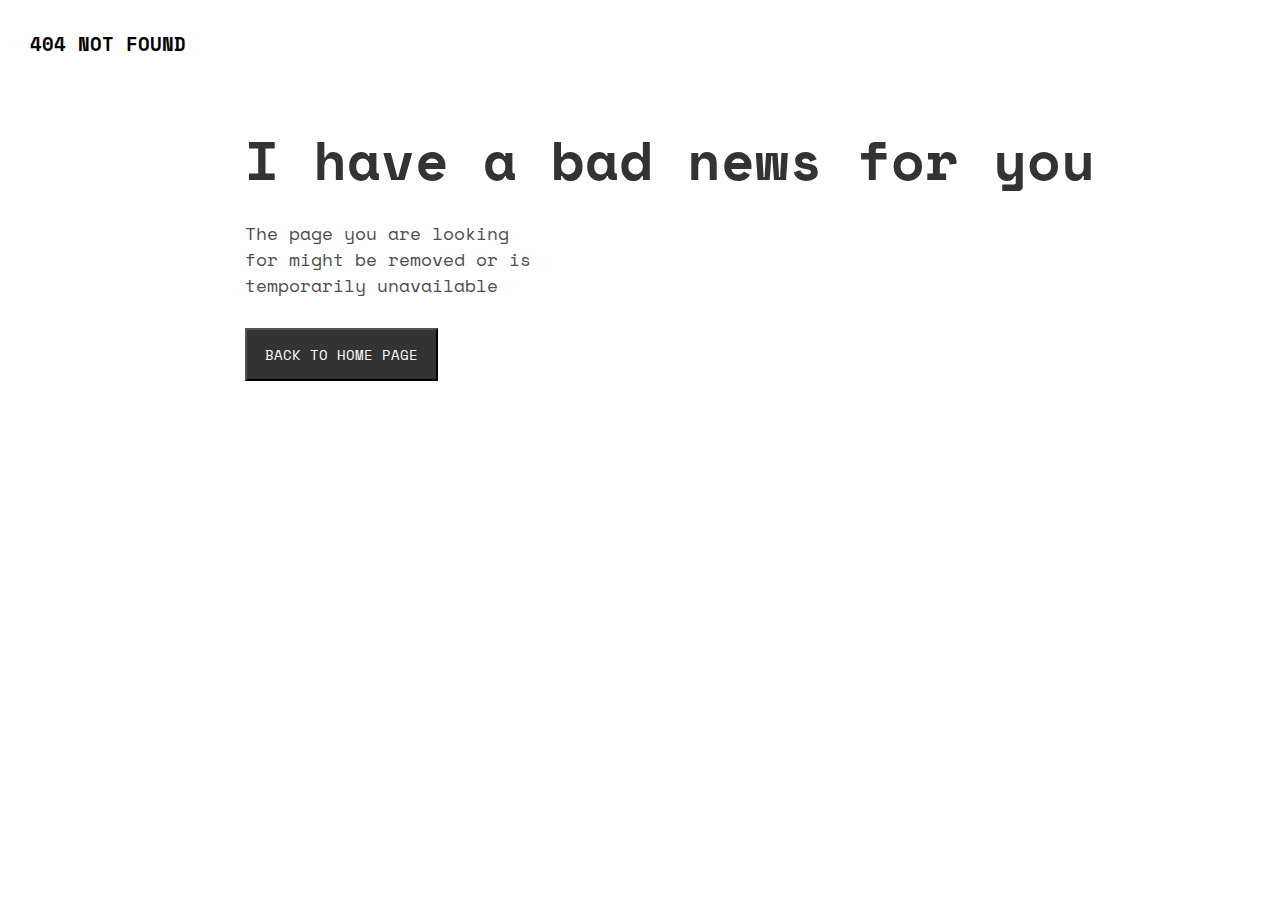
==== index.html @ fa0c11a2 "first and final" ====
<!DOCTYPE html>
<html lang="en">

<head>
    <meta charset="UTF-8">
    <meta name="viewport" content="width=device-width, initial-scale=1.0">
    <title>404</title>
    <link rel="stylesheet" href="/new/404.css">
    <link rel="preconnect" href="https://fonts.googleapis.com">
    <link rel="preconnect" href="https://fonts.gstatic.com" crossorigin>
    <link href="https://fonts.googleapis.com/css2?family=Space+Mono:ital,wght@0,400;0,700;1,400;1,700&display=swap"
        rel="stylesheet">

</head>

<body>
    <h3 class="not-found">404 NOT FOUND</h3>
    <div class="container">
        <div class="img">
            <img src="/Scarecrow.png" alt="" class="crow">
        </div>
        <div class="texts">
            <h1 class="title">I have a bad news for you</h1>
            <p class="des">The page you are looking <br> for might be removed or is <br> temporarily unavailable</p>
            <button class="btn">BACK TO HOME PAGE</button>
        </div>
    </div>
</body>

</html>
---- new/404.css ----
* {
    margin: 0;
    padding: 0;
    font-family: 'Space Mono', monospace;
}

.btn {
    padding: 14px 18px;
    background-color: #333;
    color: white;
    font-size: 14px;
    font-weight: 500;
    
}

.des {
    color: #4F4F4F;
    font-size: 18px;
    font-weight: 400;
    margin-bottom: 30px;
}

.title {
    color: #333;
    font-size: 55px;
    font-weight: 700;
    margin-bottom: 20px;
}
.container{
    display: flex;
    justify-content: center;
    align-items: center;
}
.crow{
    width: 80%;
    /* margin: 20px; */
    padding: 30px;
}
.texts{
    margin: 20px;
    padding: 10px;
}
.not-found{
    padding: 30px;
    font-weight: 700;
}
@media screen and (max-width:576px) {
    .container{
        flex-direction: column;
    }
    
}
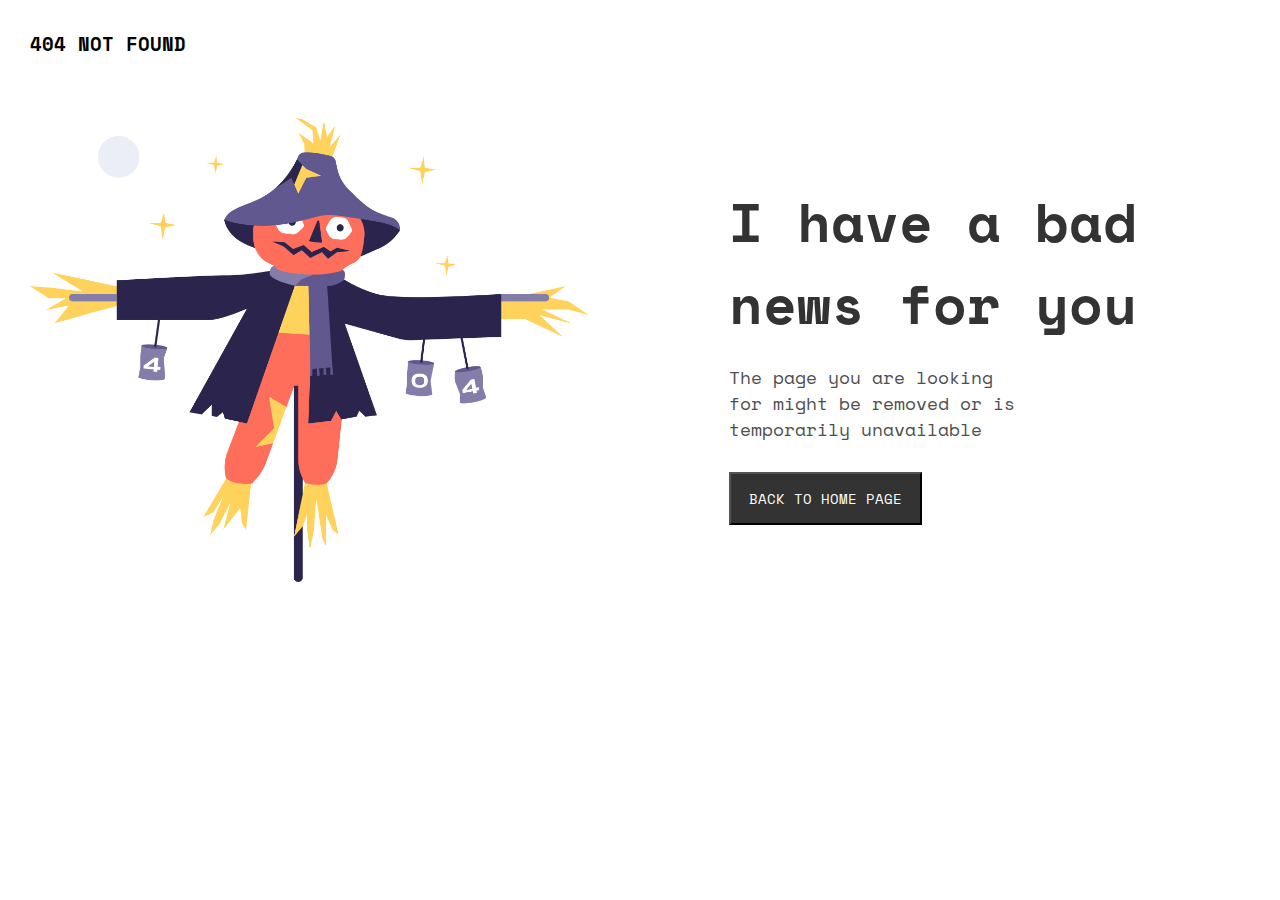
==== commit efd4f383: "first and final" ====
--- a/index.html
+++ b/index.html
@@ -5,7 +5,7 @@
     <meta charset="UTF-8">
     <meta name="viewport" content="width=device-width, initial-scale=1.0">
     <title>404</title>
-    <link rel="stylesheet" href="/new/404.css">
+    <link rel="stylesheet" href="./404.css">
     <link rel="preconnect" href="https://fonts.googleapis.com">
     <link rel="preconnect" href="https://fonts.gstatic.com" crossorigin>
     <link href="https://fonts.googleapis.com/css2?family=Space+Mono:ital,wght@0,400;0,700;1,400;1,700&display=swap"
@@ -17,7 +17,7 @@
     <h3 class="not-found">404 NOT FOUND</h3>
     <div class="container">
         <div class="img">
-            <img src="/Scarecrow.png" alt="" class="crow">
+            <img src="./Scarecrow.png" alt="" class="crow">
         </div>
         <div class="texts">
             <h1 class="title">I have a bad news for you</h1>
--- a/404.css
+++ b/404.css
@@ -0,0 +1,52 @@
+* {
+    margin: 0;
+    padding: 0;
+    font-family: 'Space Mono', monospace;
+}
+
+.btn {
+    padding: 14px 18px;
+    background-color: #333;
+    color: white;
+    font-size: 14px;
+    font-weight: 500;
+    
+}
+
+.des {
+    color: #4F4F4F;
+    font-size: 18px;
+    font-weight: 400;
+    margin-bottom: 30px;
+}
+
+.title {
+    color: #333;
+    font-size: 55px;
+    font-weight: 700;
+    margin-bottom: 20px;
+}
+.container{
+    display: flex;
+    justify-content: center;
+    align-items: center;
+}
+.crow{
+    width: 80%;
+    /* margin: 20px; */
+    padding: 30px;
+}
+.texts{
+    margin: 20px;
+    padding: 10px;
+}
+.not-found{
+    padding: 30px;
+    font-weight: 700;
+}
+@media screen and (max-width:576px) {
+    .container{
+        flex-direction: column;
+    }
+    
+}